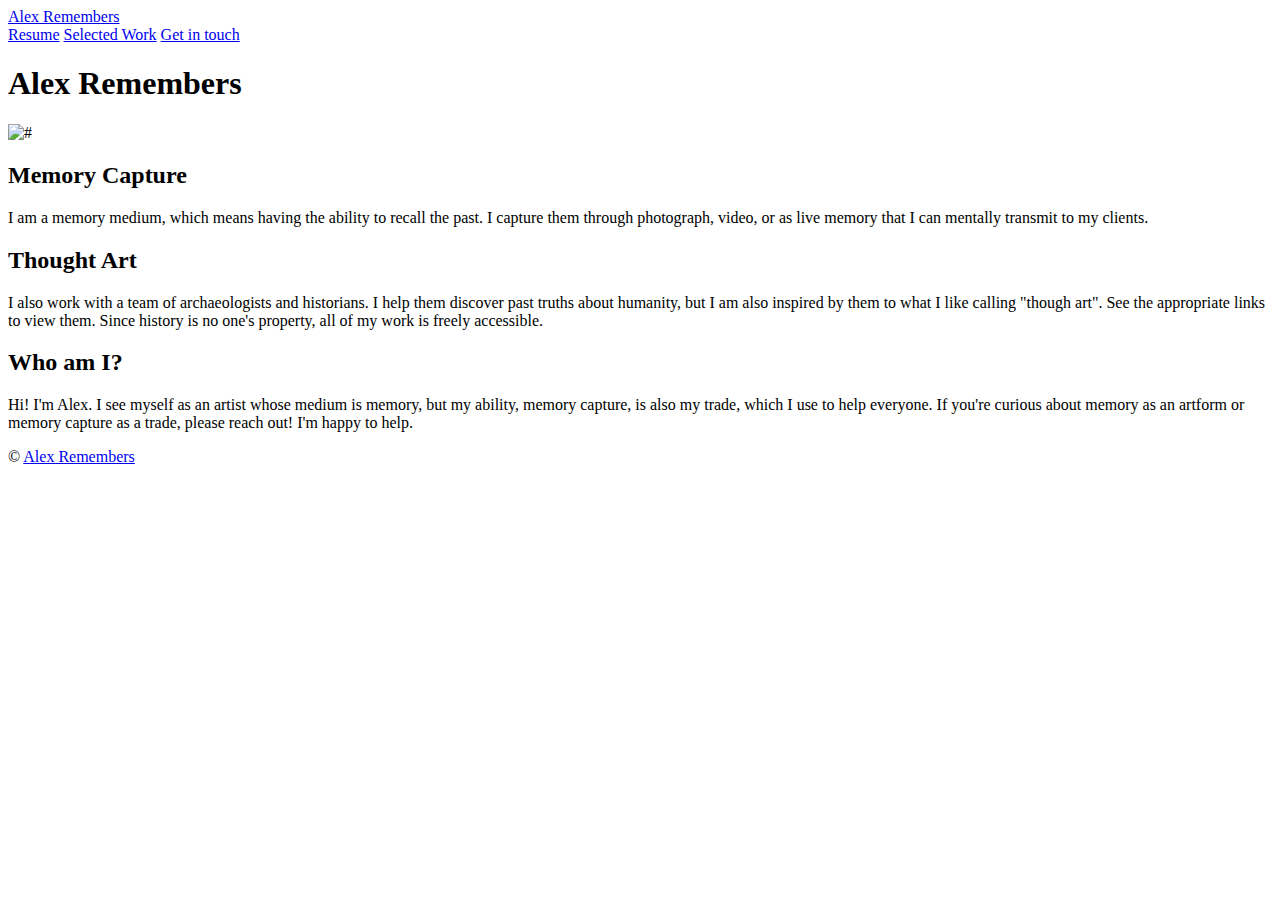
==== page1/index.html @ 4c4d24dc "Add link to main page's logo and contain in span" ====
<!DOCTYPE html>
<html lang="en">

<head>
    <meta charset="utf-8">
    <meta name="viewport" content="width=device-width, initial-scale=1.0">
    <title>Alex Remembers</title>
    <link rel="stylesheet" href="./styles.css">
</head>

<body>
    <header>
        <div class="navigation-bar">
            <span class="logo"><a href="./index.html">Alex Remembers</a></span>
            <nav>
                <a href="#">Resume</a>
                <a href="#">Selected Work</a>
                <a href="#">Get in touch</a>
            </nav>
        </div>
    </header>
    <article>
        <h1>Alex Remembers</h1>
        <img src="#" alt="#">
        <section>
            <h2>Memory Capture</h2>
            <p>
                I am a memory medium, which means having the ability to recall the past. I capture them through
                photograph, video, or as live memory that I can mentally transmit to my clients.
            </p>
        </section>
        <section>
            <h2>Thought Art</h2>
            <p>
                I also work with a team of archaeologists and historians. I help them discover past truths about
                humanity, but I am also inspired by them to what I like calling "though art". See the appropriate links
                to view them. Since history is no one's property, all of my work is freely accessible.
            </p>
        </section>
        <section>
            <h2>Who am I?</h2>
            <p>
                Hi! I'm Alex. I see myself as an artist whose medium is memory, but my ability, memory capture, is also
                my trade,
                which I use to help everyone. If you're curious about memory as an artform or memory capture as a trade,
                please
                reach out! I'm happy to help.
            </p>
        </section>
    </article>
    <footer>
        &#169; <span class="logo"><a href="./index.html">Alex Remembers</a></span>
    </footer>
</body>

</html>
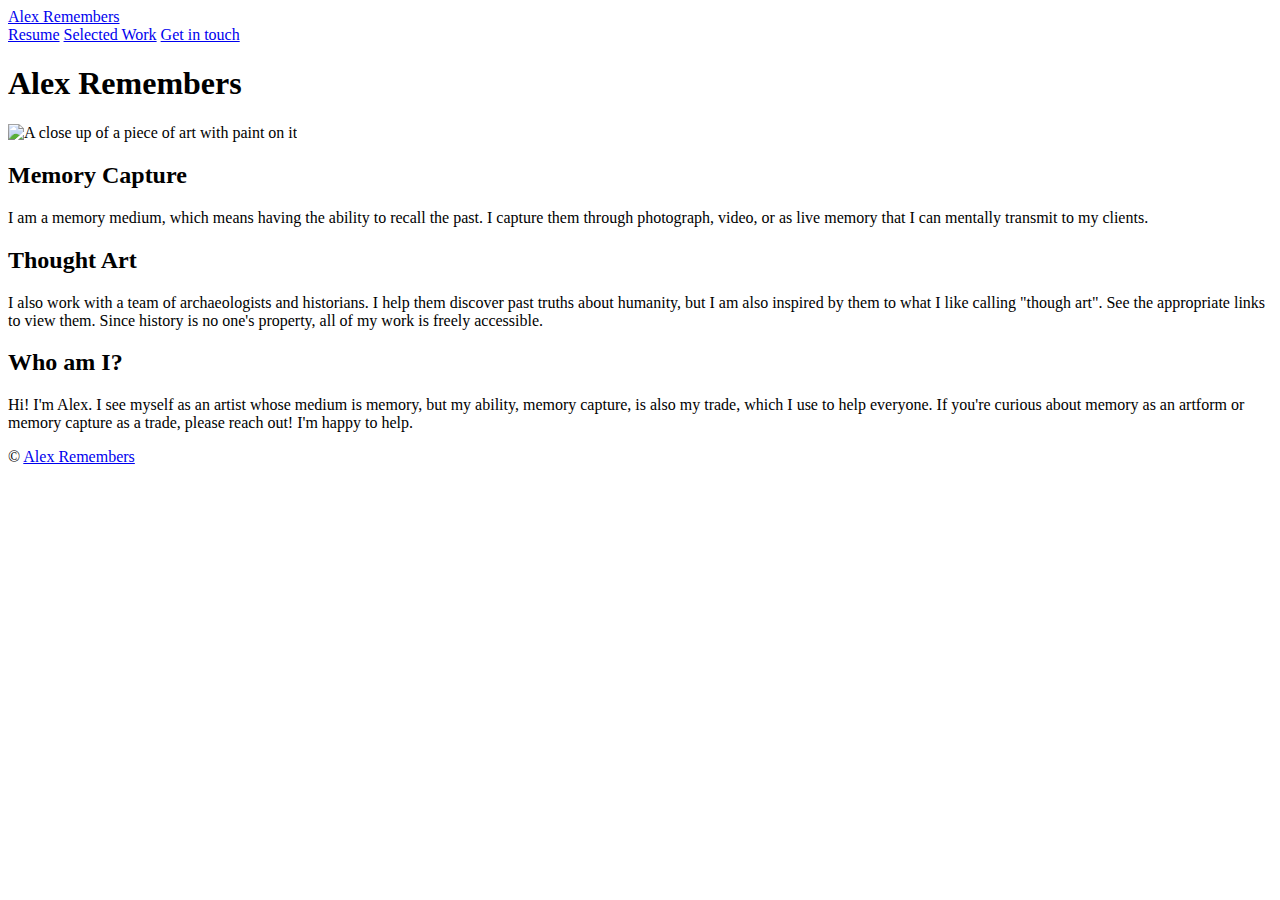
==== commit 46e6e3b9: "Add serif class to specific html elements" ====
--- a/page1/index.html
+++ b/page1/index.html
@@ -6,12 +6,17 @@
     <meta name="viewport" content="width=device-width, initial-scale=1.0">
     <title>Alex Remembers</title>
     <link rel="stylesheet" href="./styles.css">
+    <link rel="preconnect" href="https://fonts.googleapis.com">
+    <link rel="preconnect" href="https://fonts.gstatic.com" crossorigin>
+    <link
+        href="https://fonts.googleapis.com/css2?family=Source+Serif+4:ital,opsz,wght@0,8..60,200..900;1,8..60,200..900&display=swap"
+        rel="stylesheet">
 </head>
 
 <body>
     <header>
         <div class="navigation-bar">
-            <span class="logo"><a href="./index.html">Alex Remembers</a></span>
+            <span class="logo serif"><a href="./index.html">Alex Remembers</a></span>
             <nav>
                 <a href="#">Resume</a>
                 <a href="#">Selected Work</a>
@@ -20,17 +25,18 @@
         </div>
     </header>
     <article>
-        <h1>Alex Remembers</h1>
-        <img src="#" alt="#">
+        <h1 class="serif">Alex Remembers</h1>
+        <img src="https://images.unsplash.com/photo-1725714356329-f56f6054f169?q=80&w=2070&auto=format&fit=crop&ixlib=rb-4.0.3&ixid=M3wxMjA3fDB8MHxwaG90by1wYWdlfHx8fGVufDB8fHx8fA%3D%3D"
+            alt="A close up of a piece of art with paint on it">
         <section>
-            <h2>Memory Capture</h2>
+            <h2 class="serif">Memory Capture</h2>
             <p>
                 I am a memory medium, which means having the ability to recall the past. I capture them through
                 photograph, video, or as live memory that I can mentally transmit to my clients.
             </p>
         </section>
         <section>
-            <h2>Thought Art</h2>
+            <h2 class="serif">Thought Art</h2>
             <p>
                 I also work with a team of archaeologists and historians. I help them discover past truths about
                 humanity, but I am also inspired by them to what I like calling "though art". See the appropriate links
@@ -38,7 +44,7 @@
             </p>
         </section>
         <section>
-            <h2>Who am I?</h2>
+            <h2 class="serif">Who am I?</h2>
             <p>
                 Hi! I'm Alex. I see myself as an artist whose medium is memory, but my ability, memory capture, is also
                 my trade,
@@ -49,7 +55,7 @@
         </section>
     </article>
     <footer>
-        &#169; <span class="logo"><a href="./index.html">Alex Remembers</a></span>
+        &#169; <span class="logo serif"><a href="./index.html">Alex Remembers</a></span>
     </footer>
 </body>
 
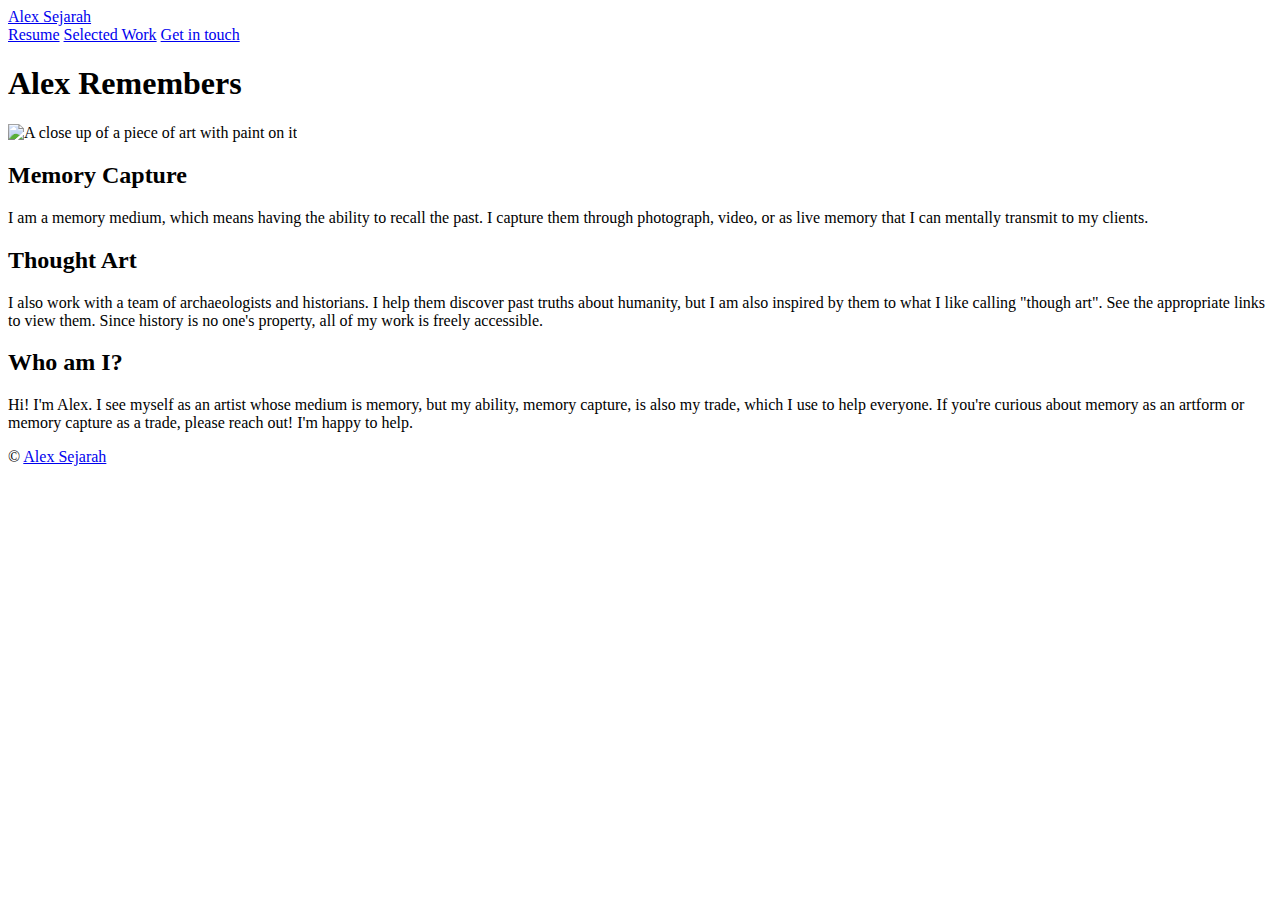
==== commit 51fe75bc: "Change the subject's logo name" ====
--- a/page1/index.html
+++ b/page1/index.html
@@ -11,12 +11,17 @@
     <link
         href="https://fonts.googleapis.com/css2?family=Source+Serif+4:ital,opsz,wght@0,8..60,200..900;1,8..60,200..900&display=swap"
         rel="stylesheet">
+    <link rel="preconnect" href="https://fonts.googleapis.com">
+    <link rel="preconnect" href="https://fonts.gstatic.com" crossorigin>
+    <link
+        href="https://fonts.googleapis.com/css2?family=Inter:ital,opsz,wght@0,14..32,100..900;1,14..32,100..900&display=swap"
+        rel="stylesheet">
 </head>
 
 <body>
     <header>
         <div class="navigation-bar">
-            <span class="logo serif"><a href="./index.html">Alex Remembers</a></span>
+            <span class="logo serif"><a href="./index.html">Alex Sejarah</a></span>
             <nav>
                 <a href="#">Resume</a>
                 <a href="#">Selected Work</a>
@@ -55,7 +60,7 @@
         </section>
     </article>
     <footer>
-        &#169; <span class="logo serif"><a href="./index.html">Alex Remembers</a></span>
+        &#169; <span class="logo serif"><a href="./index.html">Alex Sejarah</a></span>
     </footer>
 </body>
 
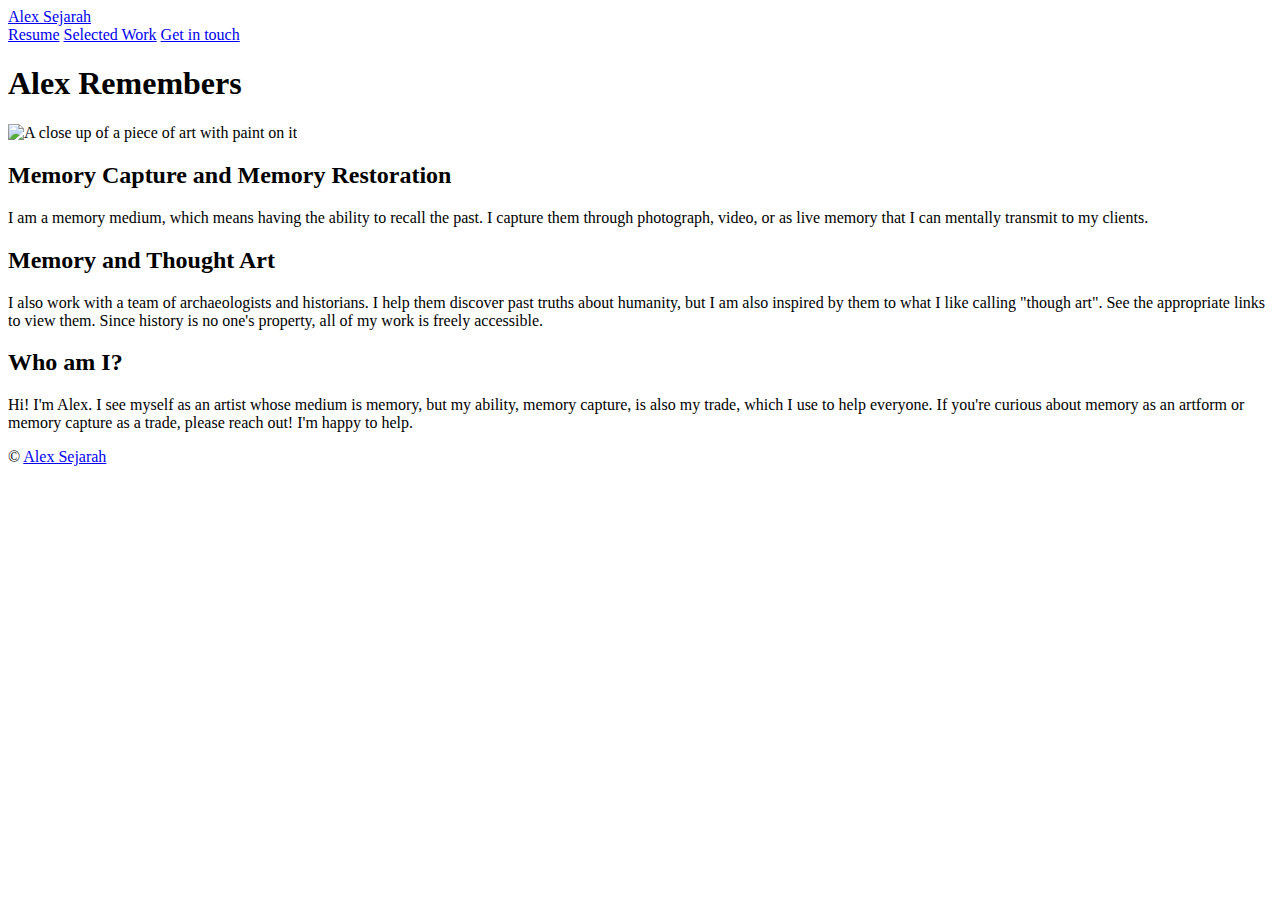
==== commit 106a459f: "Add changes to content" ====
--- a/page1/index.html
+++ b/page1/index.html
@@ -34,14 +34,14 @@
         <img src="https://images.unsplash.com/photo-1725714356329-f56f6054f169?q=80&w=2070&auto=format&fit=crop&ixlib=rb-4.0.3&ixid=M3wxMjA3fDB8MHxwaG90by1wYWdlfHx8fGVufDB8fHx8fA%3D%3D"
             alt="A close up of a piece of art with paint on it">
         <section>
-            <h2 class="serif">Memory Capture</h2>
+            <h2 class="serif">Memory Capture and Memory Restoration</h2>
             <p>
                 I am a memory medium, which means having the ability to recall the past. I capture them through
                 photograph, video, or as live memory that I can mentally transmit to my clients.
             </p>
         </section>
         <section>
-            <h2 class="serif">Thought Art</h2>
+            <h2 class="serif">Memory and Thought Art</h2>
             <p>
                 I also work with a team of archaeologists and historians. I help them discover past truths about
                 humanity, but I am also inspired by them to what I like calling "though art". See the appropriate links
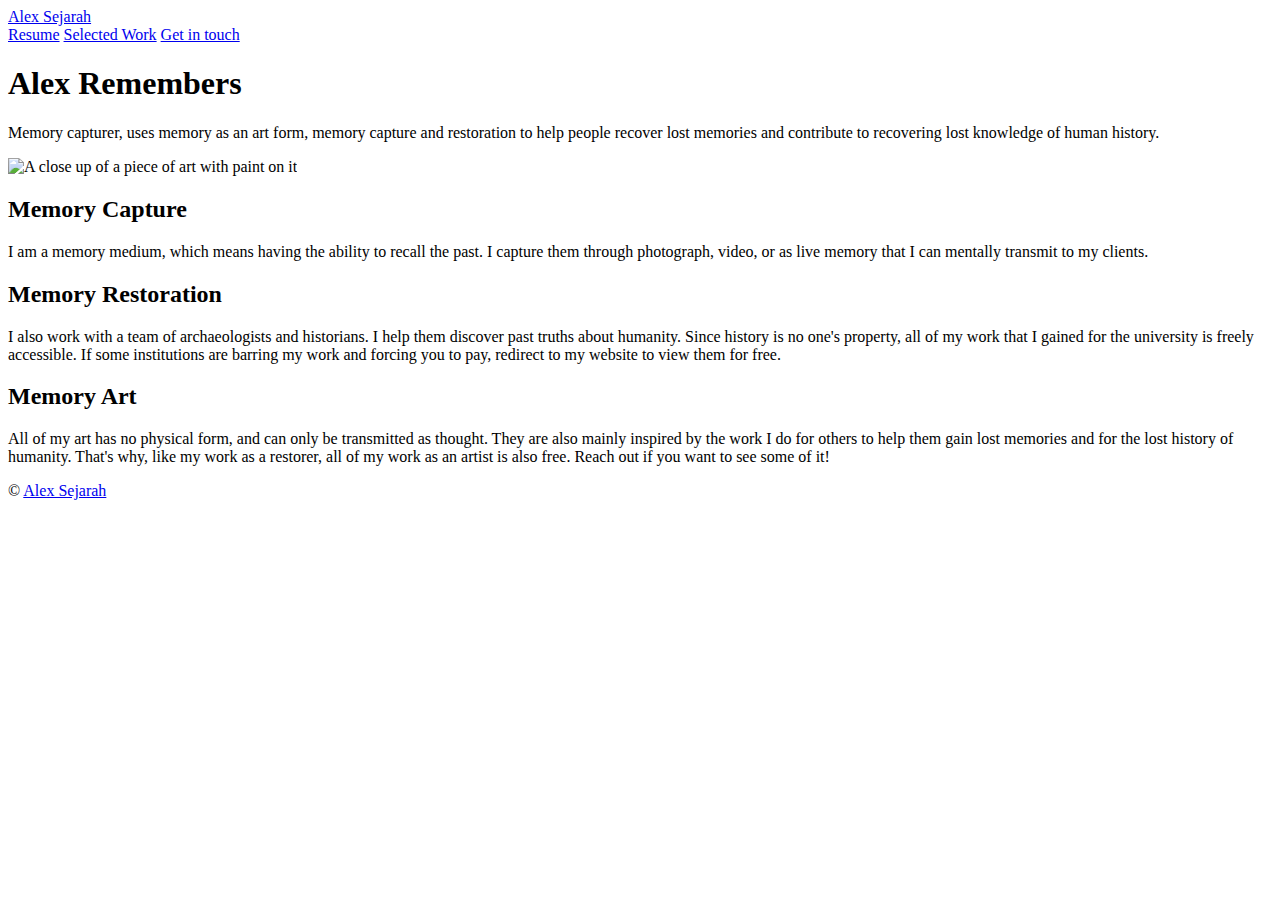
==== commit ff847164: "Make changes to the main content" ====
--- a/page1/index.html
+++ b/page1/index.html
@@ -31,31 +31,34 @@
     </header>
     <article>
         <h1 class="serif">Alex Remembers</h1>
+        <p>Memory capturer, uses memory as an art form, memory capture and restoration to help people recover lost
+            memories and contribute to recovering lost knowledge of human history.</p>
         <img src="https://images.unsplash.com/photo-1725714356329-f56f6054f169?q=80&w=2070&auto=format&fit=crop&ixlib=rb-4.0.3&ixid=M3wxMjA3fDB8MHxwaG90by1wYWdlfHx8fGVufDB8fHx8fA%3D%3D"
             alt="A close up of a piece of art with paint on it">
         <section>
-            <h2 class="serif">Memory Capture and Memory Restoration</h2>
+            <h2 class="serif">Memory Capture</h2>
             <p>
                 I am a memory medium, which means having the ability to recall the past. I capture them through
                 photograph, video, or as live memory that I can mentally transmit to my clients.
             </p>
         </section>
         <section>
-            <h2 class="serif">Memory and Thought Art</h2>
+            <h2 class="serif">Memory Restoration</h2>
             <p>
                 I also work with a team of archaeologists and historians. I help them discover past truths about
-                humanity, but I am also inspired by them to what I like calling "though art". See the appropriate links
-                to view them. Since history is no one's property, all of my work is freely accessible.
+                humanity. Since history is no one's property, all of my work that I gained for the university is freely
+                accessible. If some institutions are barring my work and forcing you to pay, redirect to my website to
+                view them for free.
             </p>
         </section>
         <section>
-            <h2 class="serif">Who am I?</h2>
+            <h2 class="serif">Memory Art</h2>
             <p>
-                Hi! I'm Alex. I see myself as an artist whose medium is memory, but my ability, memory capture, is also
-                my trade,
-                which I use to help everyone. If you're curious about memory as an artform or memory capture as a trade,
-                please
-                reach out! I'm happy to help.
+                All of my art has no physical form, and can only be transmitted as thought. They
+                are also mainly inspired by the work I do for others to help them gain lost memories and for the lost
+                history of humanity.
+                That's why, like my work as a restorer, all of my work as an artist is also free. Reach out if
+                you want to see some of it!
             </p>
         </section>
     </article>
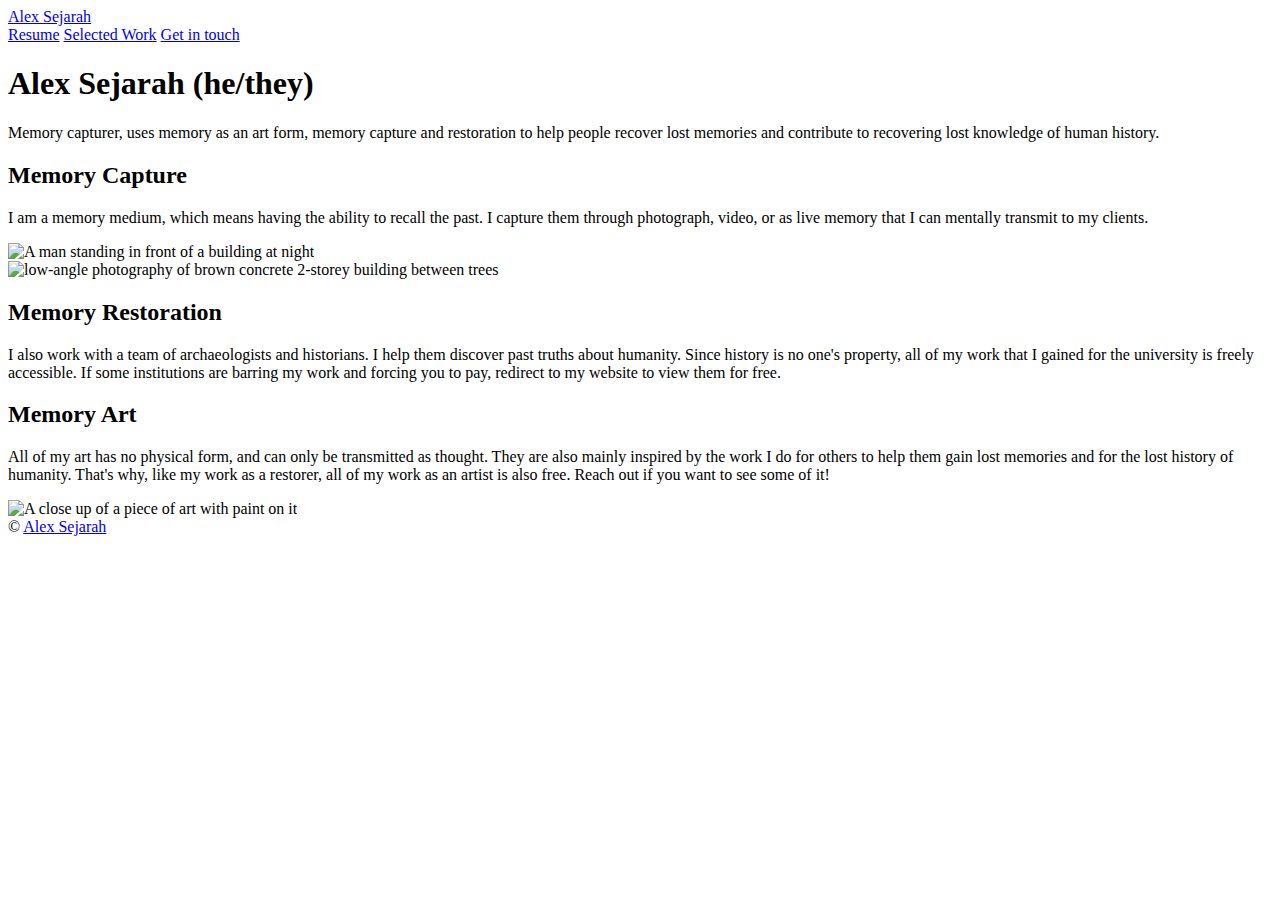
==== commit cd6a8e01: "Finalize the HTML file" ====
--- a/page1/index.html
+++ b/page1/index.html
@@ -23,47 +23,62 @@
         <div class="navigation-bar">
             <span class="logo serif"><a href="./index.html">Alex Sejarah</a></span>
             <nav>
-                <a href="#">Resume</a>
-                <a href="#">Selected Work</a>
-                <a href="#">Get in touch</a>
+                <a href="../page2/index.html">Resume</a>
+                <a href="../page3/index.html">Selected Work</a>
+                <a href="../page4/index.html">Get in touch</a>
             </nav>
         </div>
     </header>
     <article>
-        <h1 class="serif">Alex Remembers</h1>
-        <p>Memory capturer, uses memory as an art form, memory capture and restoration to help people recover lost
-            memories and contribute to recovering lost knowledge of human history.</p>
-        <img src="https://images.unsplash.com/photo-1725714356329-f56f6054f169?q=80&w=2070&auto=format&fit=crop&ixlib=rb-4.0.3&ixid=M3wxMjA3fDB8MHxwaG90by1wYWdlfHx8fGVufDB8fHx8fA%3D%3D"
-            alt="A close up of a piece of art with paint on it">
+        <div class="introduction">
+            <h1 class="serif">Alex Sejarah <span>(he/they)</span></h1>
+            <p>Memory capturer, uses memory as an art form, memory capture and restoration to help people recover lost
+                memories and contribute to recovering lost knowledge of human history.</p>
+        </div>
         <section>
-            <h2 class="serif">Memory Capture</h2>
-            <p>
-                I am a memory medium, which means having the ability to recall the past. I capture them through
-                photograph, video, or as live memory that I can mentally transmit to my clients.
-            </p>
+            <div>
+                <h2 class="serif">Memory Capture</h2>
+                <p>
+                    I am a memory medium, which means having the ability to recall the past. I capture them through
+                    photograph, video, or as live memory that I can mentally transmit to my clients.
+                </p>
+            </div>
+            <img src="https://images.unsplash.com/photo-1725983615817-963c4b2ccb06?q=80&w=1164&auto=format&fit=crop&ixlib=rb-4.0.3&ixid=M3wxMjA3fDB8MHxwaG90by1wYWdlfHx8fGVufDB8fHx8fA%3D%3D"
+                alt="A man standing in front of a building at night">
         </section>
         <section>
-            <h2 class="serif">Memory Restoration</h2>
-            <p>
-                I also work with a team of archaeologists and historians. I help them discover past truths about
-                humanity. Since history is no one's property, all of my work that I gained for the university is freely
-                accessible. If some institutions are barring my work and forcing you to pay, redirect to my website to
-                view them for free.
-            </p>
+            <img src="https://images.unsplash.com/photo-1509850629763-f55dbe6a607e?q=80&w=1074&auto=format&fit=crop&ixlib=rb-4.0.3&ixid=M3wxMjA3fDB8MHxwaG90by1wYWdlfHx8fGVufDB8fHx8fA%3D%3D"
+                alt="low-angle photography of brown concrete 2-storey building between trees">
+            <div>
+                <h2 class="serif">Memory Restoration</h2>
+                <p>
+                    I also work with a team of archaeologists and historians. I help them discover past truths about
+                    humanity. Since history is no one's property, all of my work that I gained for the university is
+                    freely
+                    accessible. If some institutions are barring my work and forcing you to pay, redirect to my website
+                    to
+                    view them for free.
+                </p>
+            </div>
         </section>
         <section>
-            <h2 class="serif">Memory Art</h2>
-            <p>
-                All of my art has no physical form, and can only be transmitted as thought. They
-                are also mainly inspired by the work I do for others to help them gain lost memories and for the lost
-                history of humanity.
-                That's why, like my work as a restorer, all of my work as an artist is also free. Reach out if
-                you want to see some of it!
-            </p>
+            <div>
+                <h2 class="serif">Memory Art</h2>
+                <p>
+                    All of my art has no physical form, and can only be transmitted as thought. They
+                    are also mainly inspired by the work I do for others to help them gain lost memories and for the
+                    lost
+                    history of humanity.
+                    That's why, like my work as a restorer, all of my work as an artist is also free. Reach out if
+                    you want to see some of it!
+                </p>
+            </div>
+            <img src="https://images.unsplash.com/photo-1725714356329-f56f6054f169?q=80&w=2070&auto=format&fit=crop&ixlib=rb-4.0.3&ixid=M3wxMjA3fDB8MHxwaG90by1wYWdlfHx8fGVufDB8fHx8fA%3D%3D"
+                alt="A close up of a piece of art with paint on it">
         </section>
     </article>
     <footer>
-        &#169; <span class="logo serif"><a href="./index.html">Alex Sejarah</a></span>
+        <div class="logo serif">&#169; <a href="./index.html">Alex Sejarah</a></div>
     </footer>
 </body>
 
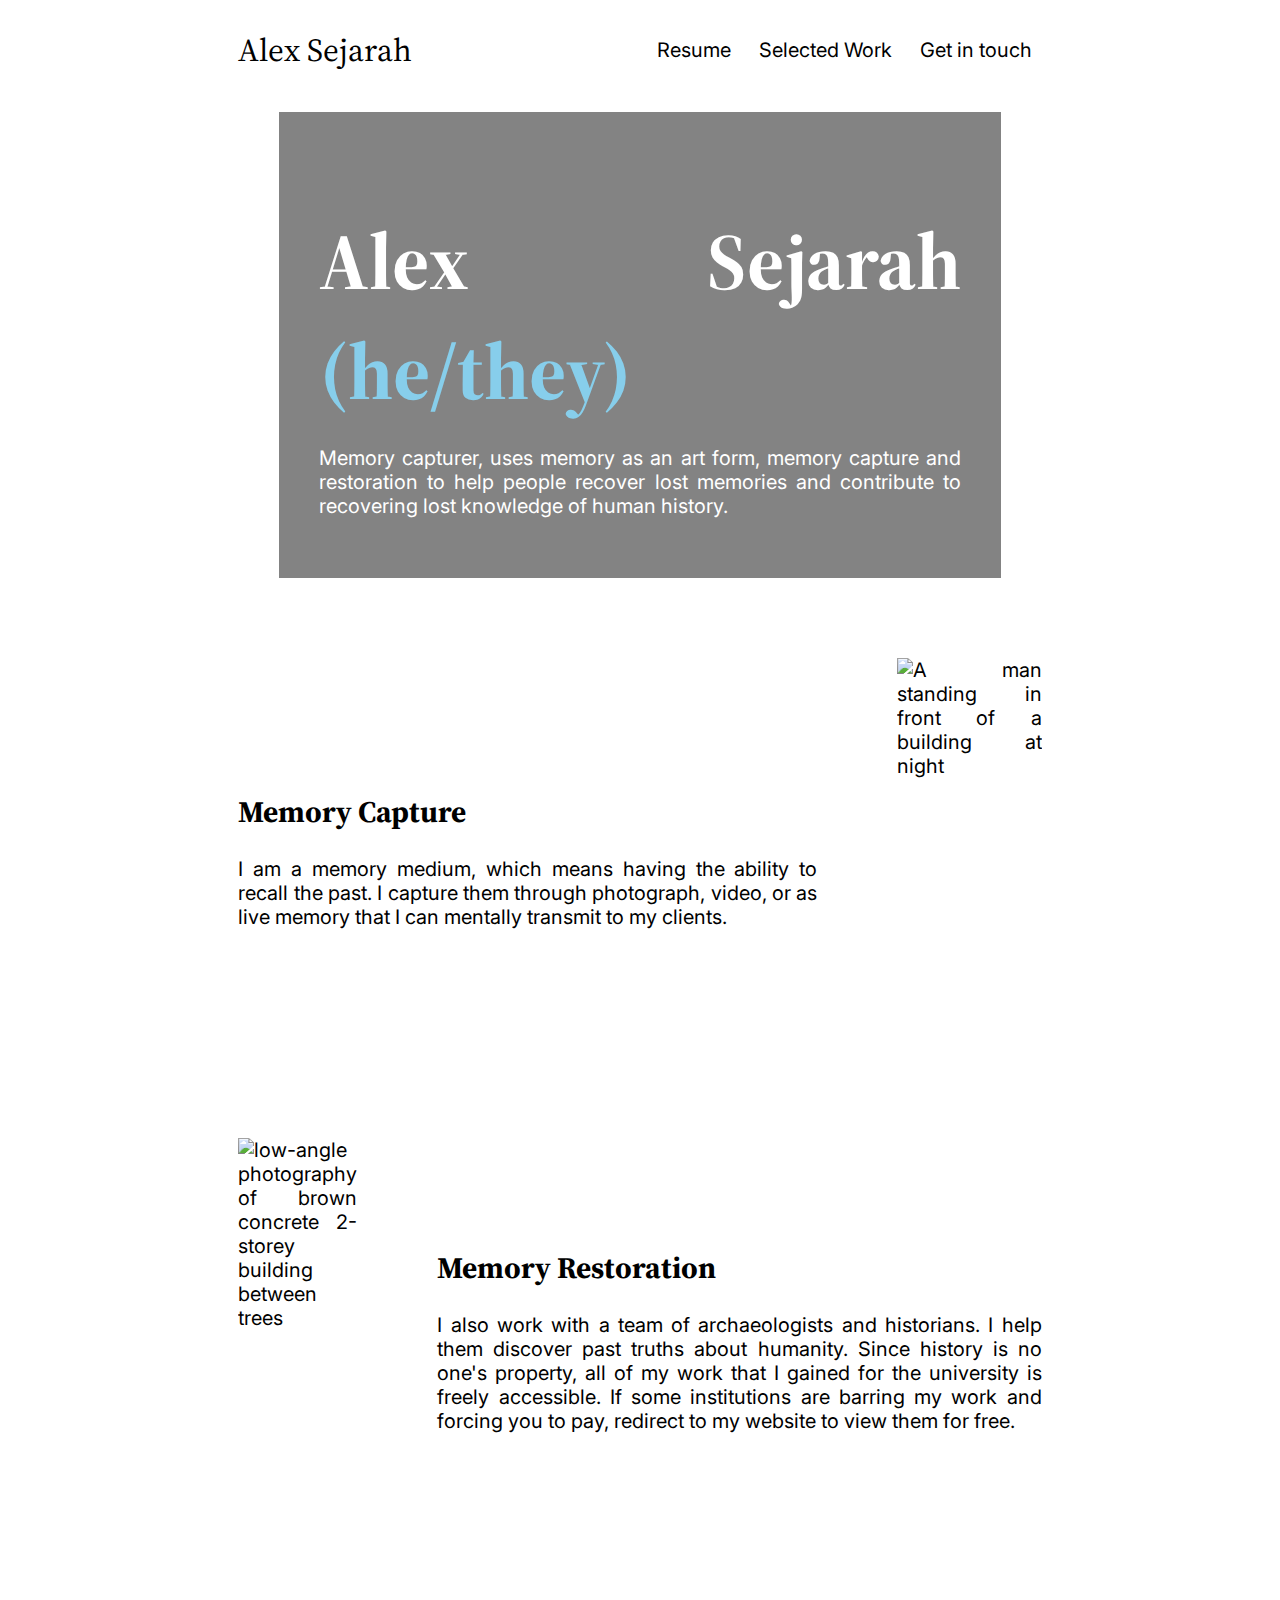
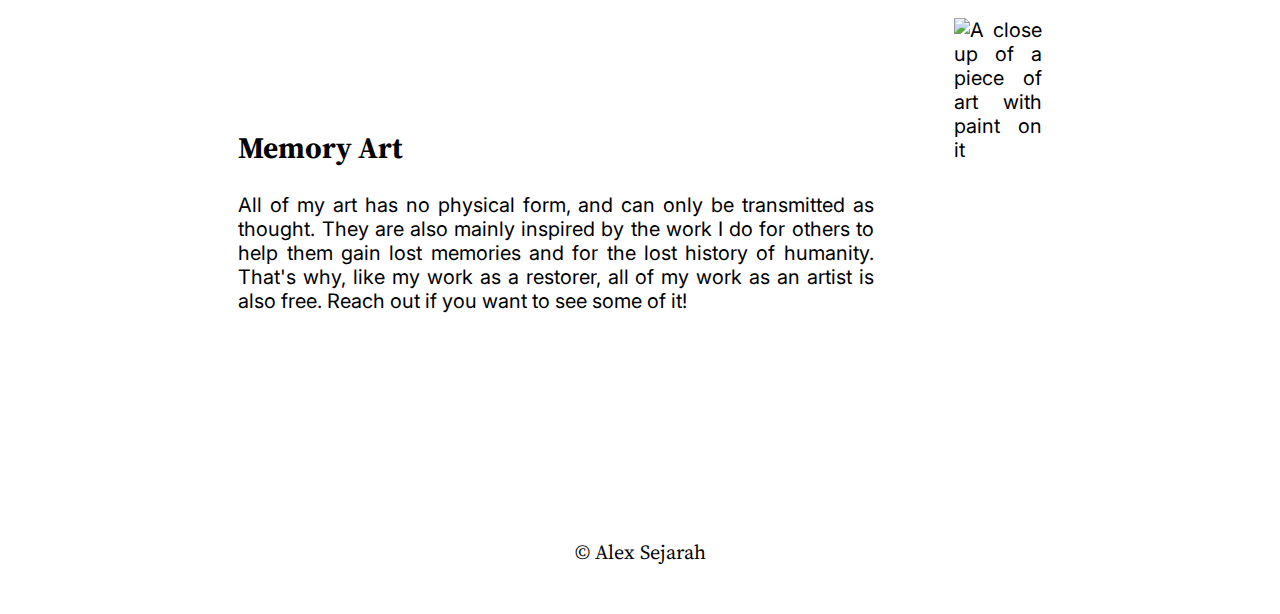
==== commit 30e83219: "Change the title" ====
--- a/page1/index.html
+++ b/page1/index.html
@@ -4,7 +4,7 @@
 <head>
     <meta charset="utf-8">
     <meta name="viewport" content="width=device-width, initial-scale=1.0">
-    <title>Alex Remembers</title>
+    <title>Alex Sejarah</title>
     <link rel="stylesheet" href="./styles.css">
     <link rel="preconnect" href="https://fonts.googleapis.com">
     <link rel="preconnect" href="https://fonts.gstatic.com" crossorigin>
--- a/page1/styles.css
+++ b/page1/styles.css
@@ -0,0 +1,97 @@
+html {
+    background-color: #FFFFFF;
+    color: #000000;
+    min-width: 25%;
+    width: 64%;
+    max-width: 64%;
+    margin: auto;
+    text-align: justify;
+    text-justify: auto;
+    font-size: 20px;
+    font-family: "Inter", Verdana, Geneva, Tahoma, sans-serif;
+}
+
+a {
+    text-decoration: none;
+    color: #000000;
+}
+
+.serif {
+    font-family: "Source Serif 4", Georgia, 'Times New Roman', Times, serif;
+}
+
+.logo {
+    font-size: 160%;
+}
+
+/* HEADER */
+
+.navigation-bar {
+    display: flex;
+    justify-content: space-between;
+    align-items: center;
+    padding: 1em 0;
+}
+
+.navigation-bar nav {
+    display: flex;
+    gap: 8px;
+}
+
+.navigation-bar nav a {
+    padding: 0.5em;
+}
+
+.navigation-bar a:hover {
+    color: #FFFFFF;
+    background-color: #000000;
+}
+
+/* FOOTER */
+
+footer {
+    padding: 2em 0;
+    display: flex;
+    justify-content: center;
+}
+
+footer .logo {
+    font-size: 1em;
+    margin: auto;
+}
+
+
+/* MAIN */
+
+img {
+    object-fit: cover;
+    width: 400px;
+    height: 400px;
+}
+
+.introduction {
+    padding: 2em;
+    width: 80%;
+    color: white;
+    background-color: #0000007c;
+    margin: 1em auto;
+}
+
+.introduction h1 {
+    font-size: 4rem;
+    margin-bottom: 0.1em;
+}
+
+.introduction span {
+    color: skyblue;
+}
+
+section {
+    margin: 4em 0;
+}
+
+article section {
+    display: flex;
+    gap: 4em;
+    align-items: center;
+}
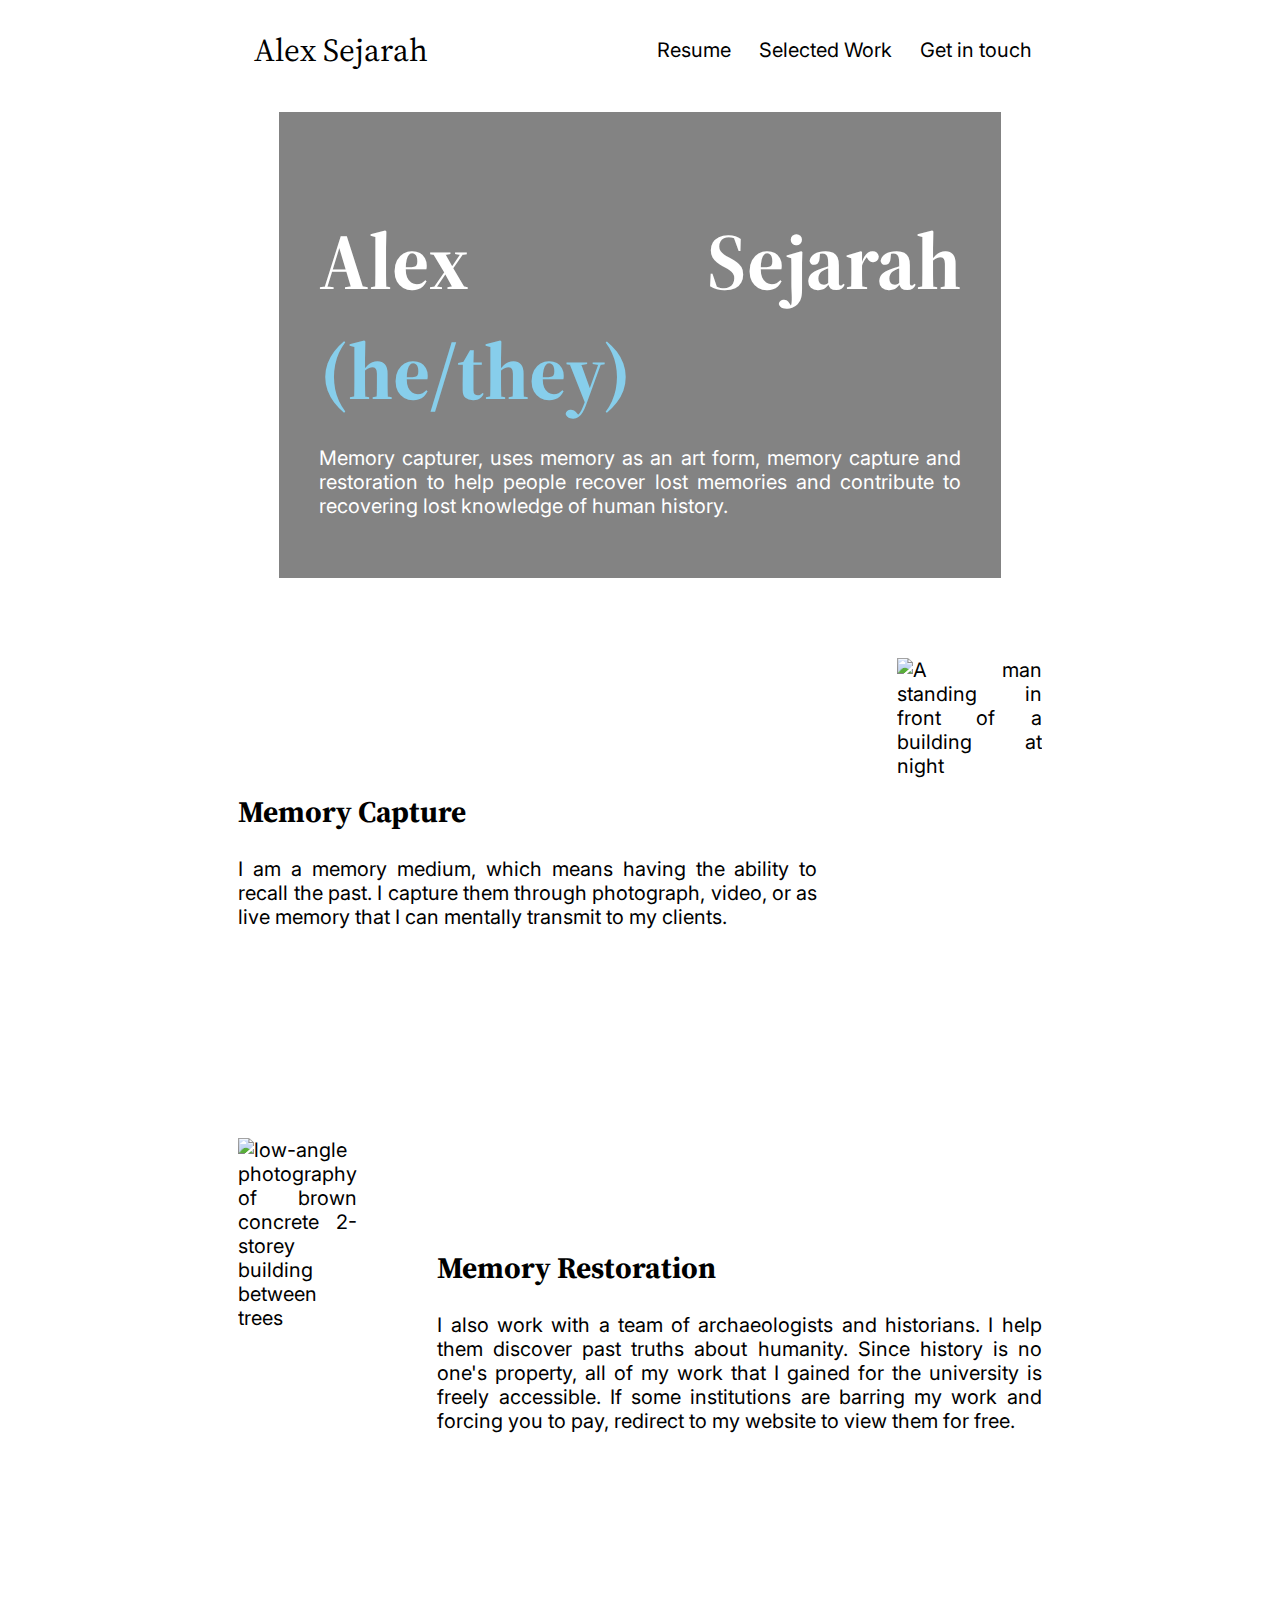
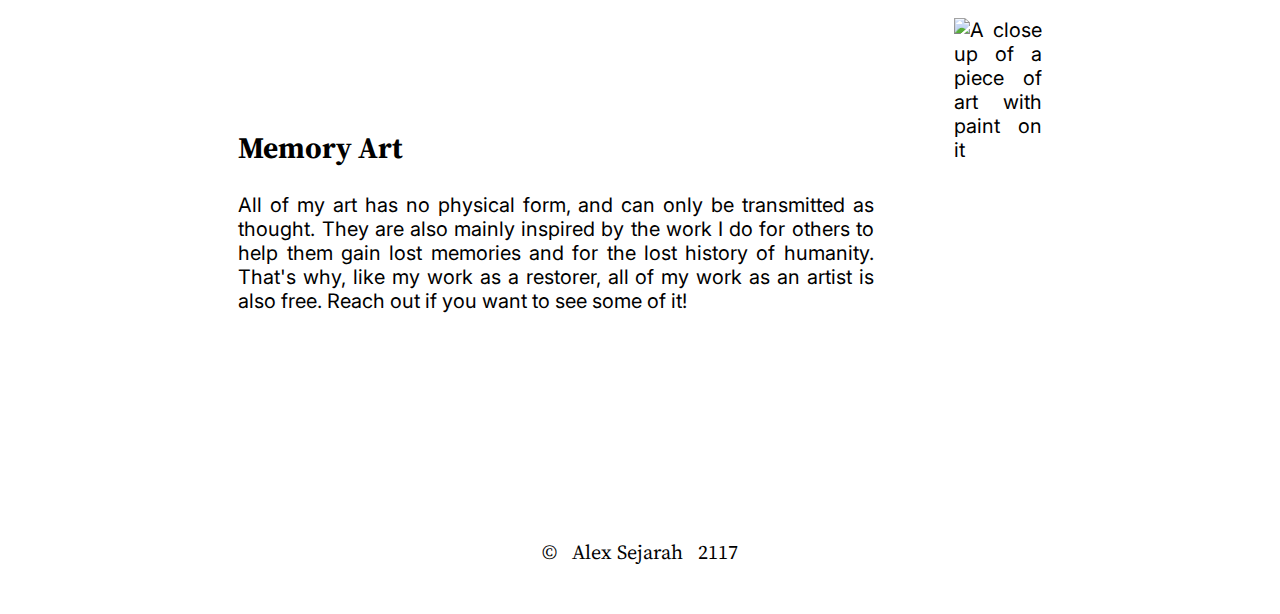
==== commit 950babd9: "Add copyright year in footer logo" ====
--- a/page1/index.html
+++ b/page1/index.html
@@ -78,7 +78,7 @@
         </section>
     </article>
     <footer>
-        <div class="logo serif">&#169; <a href="./index.html">Alex Sejarah</a></div>
+        <div class="logo serif">&#169; <a href="./index.html">Alex Sejarah</a> 2117</div>
     </footer>
 </body>
 
--- a/page1/styles.css
+++ b/page1/styles.css
@@ -14,6 +14,7 @@
 a {
     text-decoration: none;
     color: #000000;
+    padding: 0.5em;
 }
 
 .serif {
